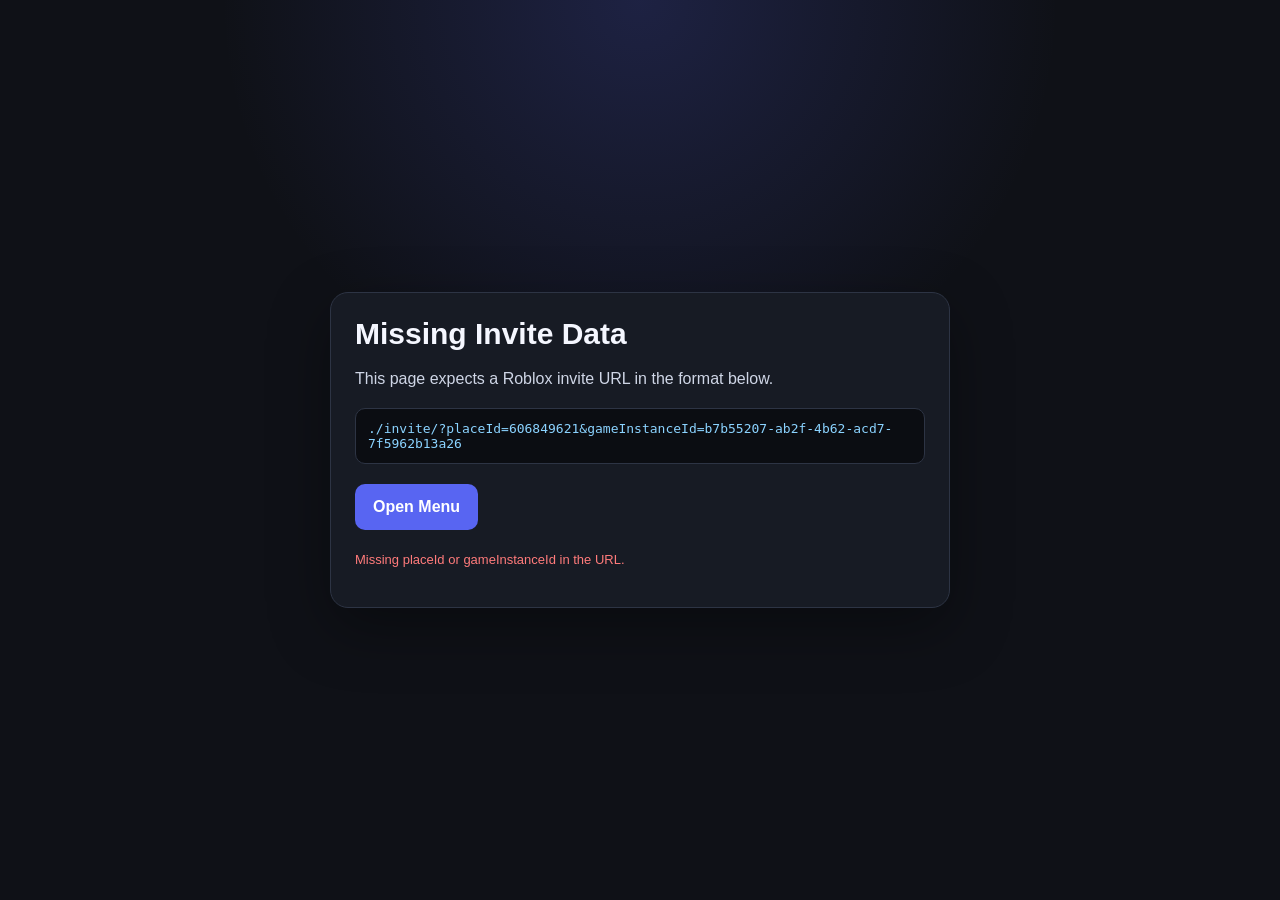
==== invite/index.html @ 91a08bdd "Initial GitHub Pages joiner site" ====
<!DOCTYPE html>
<html lang="en">
<head>
  <meta charset="utf-8" />
  <meta name="viewport" content="width=device-width, initial-scale=1" />
  <title>Join Roblox Server</title>
  <link rel="stylesheet" href="../styles.css" />
</head>
<body data-page="invite">
  <main class="page">
    <section class="card">
      <div id="ready-state">
        <h1>Join Server</h1>
        <p>Tap the button below to open the Roblox app for this exact server on desktop or mobile. If Roblox does not launch, use the fallback web button.</p>
        <div class="buttons">
          <button class="button" id="open-app">Open Roblox App</button>
          <button class="button secondary" id="copy-job">Copy Job ID</button>
          <a class="button secondary" id="open-web" href="#">Open Roblox Web Page</a>
          <a class="button secondary" href="../menu/">Open Menu</a>
        </div>
        <p><strong>Place ID</strong></p>
        <code id="place-id"></code>
        <p><strong>Server Job ID</strong></p>
        <code id="job-id"></code>
      </div>

      <div id="missing-state" hidden>
        <h1>Missing Invite Data</h1>
        <p>This page expects a Roblox invite URL in the format below.</p>
        <code>./invite/?placeId=606849621&amp;gameInstanceId=b7b55207-ab2f-4b62-acd7-7f5962b13a26</code>
        <div class="buttons">
          <a class="button" href="../menu/">Open Menu</a>
        </div>
      </div>

      <p class="small status" id="status">Preparing invite…</p>
    </section>
  </main>
  <script src="../app.js"></script>
</body>
</html>
---- styles.css ----
:root {
  color-scheme: dark;
  --bg: #0f1117;
  --panel: #171b24;
  --panel-2: #10141c;
  --border: #2d3444;
  --text: #f5f7ff;
  --muted: #cfd6e6;
  --subtle: #98a2b3;
  --accent: #5865f2;
  --accent-2: #7c88ff;
  --code: #8bd3ff;
  --danger: #ff7b7b;
  --ok: #78f0a6;
}

* { box-sizing: border-box; }

body {
  margin: 0;
  font-family: Arial, sans-serif;
  background:
    radial-gradient(circle at top, rgba(88, 101, 242, 0.2), transparent 38%),
    var(--bg);
  color: var(--text);
  min-height: 100vh;
}

.page {
  min-height: 100vh;
  display: flex;
  align-items: center;
  justify-content: center;
  padding: 24px;
}

.card {
  width: 100%;
  max-width: 620px;
  background: var(--panel);
  border: 1px solid var(--border);
  border-radius: 18px;
  padding: 24px;
  box-shadow: 0 20px 60px rgba(0,0,0,.35);
}

h1 {
  margin: 0 0 10px;
  font-size: 30px;
}

p {
  line-height: 1.55;
  color: var(--muted);
}

.small { font-size: 13px; color: var(--subtle); }

.buttons {
  display: flex;
  flex-wrap: wrap;
  gap: 12px;
  margin: 20px 0;
}

.button,
button.button {
  appearance: none;
  border: none;
  border-radius: 10px;
  background: var(--accent);
  color: white;
  text-decoration: none;
  font-size: 16px;
  font-weight: 700;
  padding: 14px 18px;
  cursor: pointer;
  transition: transform .12s ease, opacity .12s ease, background .12s ease;
}

.button:hover,
button.button:hover { transform: translateY(-1px); }

.button.secondary,
button.button.secondary { background: var(--border); }

.button:disabled,
button.button:disabled {
  opacity: .65;
  cursor: not-allowed;
  transform: none;
}

.stack {
  display: grid;
  gap: 14px;
  margin: 18px 0;
}

.field {
  display: grid;
  gap: 8px;
}

.field label {
  font-size: 14px;
  color: var(--text);
  font-weight: 700;
}

.field input,
.field textarea {
  width: 100%;
  border: 1px solid var(--border);
  background: var(--panel-2);
  color: var(--text);
  border-radius: 12px;
  padding: 13px 14px;
  font-size: 15px;
  outline: none;
}

.field input:focus,
.field textarea:focus {
  border-color: var(--accent-2);
  box-shadow: 0 0 0 3px rgba(88, 101, 242, .18);
}

code, .code-block {
  display: block;
  background: #0b0d12;
  border: 1px solid var(--border);
  padding: 12px;
  border-radius: 10px;
  overflow-wrap: anywhere;
  color: var(--code);
}

.status {
  margin-top: 12px;
  color: var(--subtle);
}

.status.error { color: var(--danger); }
.status.ok { color: var(--ok); }

.divider {
  height: 1px;
  background: var(--border);
  margin: 18px 0;
}

.inline-link {
  color: #b9c4ff;
  text-decoration: none;
}

.inline-link:hover { text-decoration: underline; }
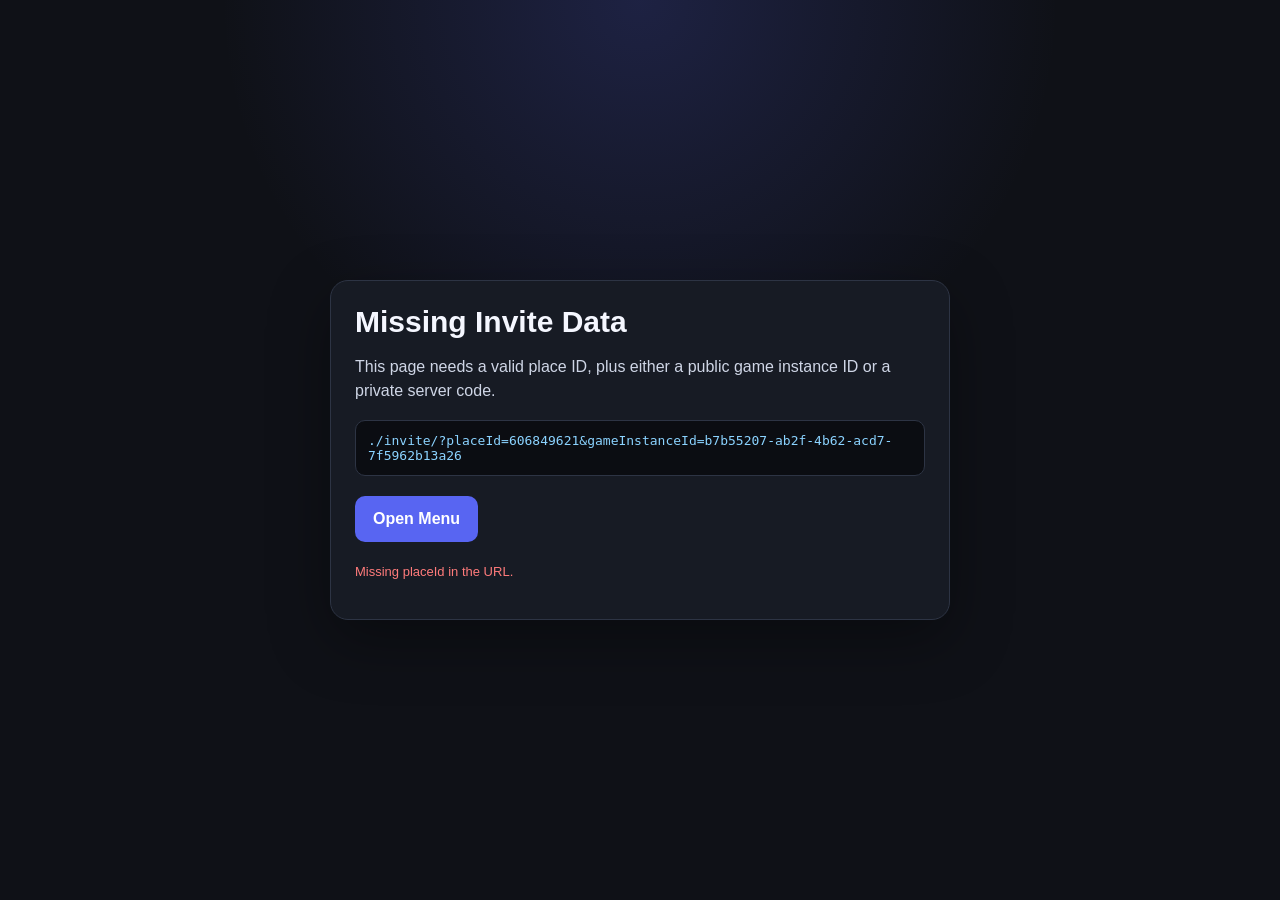
==== commit 8e985f6e: "Add public/private join menu and place-only support" ====
--- a/invite/index.html
+++ b/invite/index.html
@@ -11,7 +11,7 @@
     <section class="card">
       <div id="ready-state">
         <h1>Join Server</h1>
-        <p>Tap the button below to open the Roblox app for this exact server on desktop or mobile. If Roblox does not launch, use the fallback web button.</p>
+        <p id="invite-description">Tap the button below to open the Roblox app for this exact server on desktop or mobile. If Roblox does not launch, use the fallback web button.</p>
         <div class="buttons">
           <button class="button" id="open-app">Open Roblox App</button>
           <button class="button secondary" id="copy-job">Copy Job ID</button>
@@ -20,13 +20,13 @@
         </div>
         <p><strong>Place ID</strong></p>
         <code id="place-id"></code>
-        <p><strong>Server Job ID</strong></p>
+        <p><strong id="job-label">Server Job ID</strong></p>
         <code id="job-id"></code>
       </div>
 
       <div id="missing-state" hidden>
         <h1>Missing Invite Data</h1>
-        <p>This page expects a Roblox invite URL in the format below.</p>
+        <p>This page needs a valid place ID, plus either a public game instance ID or a private server code.</p>
         <code>./invite/?placeId=606849621&amp;gameInstanceId=b7b55207-ab2f-4b62-acd7-7f5962b13a26</code>
         <div class="buttons">
           <a class="button" href="../menu/">Open Menu</a>
--- a/styles.css
+++ b/styles.css
@@ -97,6 +97,46 @@
   margin: 18px 0;
 }
 
+.toggle-row {
+  display: grid;
+  grid-template-columns: repeat(2, minmax(0, 1fr));
+  gap: 10px;
+  margin: 18px 0 8px;
+}
+
+.toggle-option {
+  position: relative;
+}
+
+.toggle-option input {
+  position: absolute;
+  opacity: 0;
+  pointer-events: none;
+}
+
+.toggle-option span {
+  display: block;
+  border: 1px solid var(--border);
+  background: var(--panel-2);
+  color: var(--muted);
+  border-radius: 12px;
+  padding: 13px 14px;
+  text-align: center;
+  font-weight: 700;
+  cursor: pointer;
+}
+
+.toggle-option input:checked + span {
+  background: rgba(88, 101, 242, .18);
+  border-color: var(--accent-2);
+  color: var(--text);
+  box-shadow: 0 0 0 3px rgba(88, 101, 242, .14);
+}
+
+.hidden {
+  display: none !important;
+}
+
 .field {
   display: grid;
   gap: 8px;
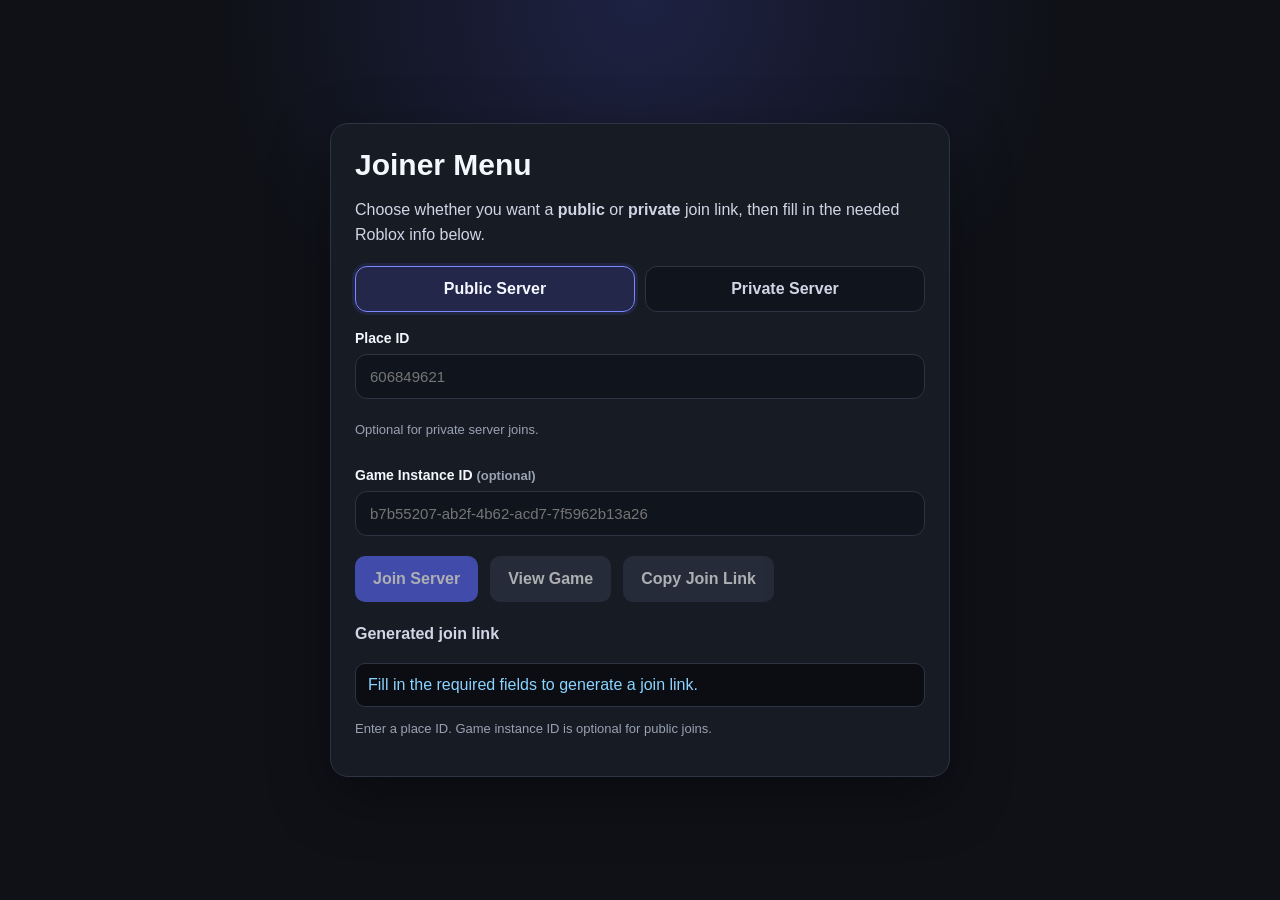
==== commit 6a142265: "Relax private join requirements and add view game action" ====
--- a/invite/index.html
+++ b/invite/index.html
@@ -24,15 +24,6 @@
         <code id="job-id"></code>
       </div>
 
-      <div id="missing-state" hidden>
-        <h1>Missing Invite Data</h1>
-        <p>This page needs a valid place ID, plus either a public game instance ID or a private server code.</p>
-        <code>./invite/?placeId=606849621&amp;gameInstanceId=b7b55207-ab2f-4b62-acd7-7f5962b13a26</code>
-        <div class="buttons">
-          <a class="button" href="../menu/">Open Menu</a>
-        </div>
-      </div>
-
       <p class="small status" id="status">Preparing invite…</p>
     </section>
   </main>
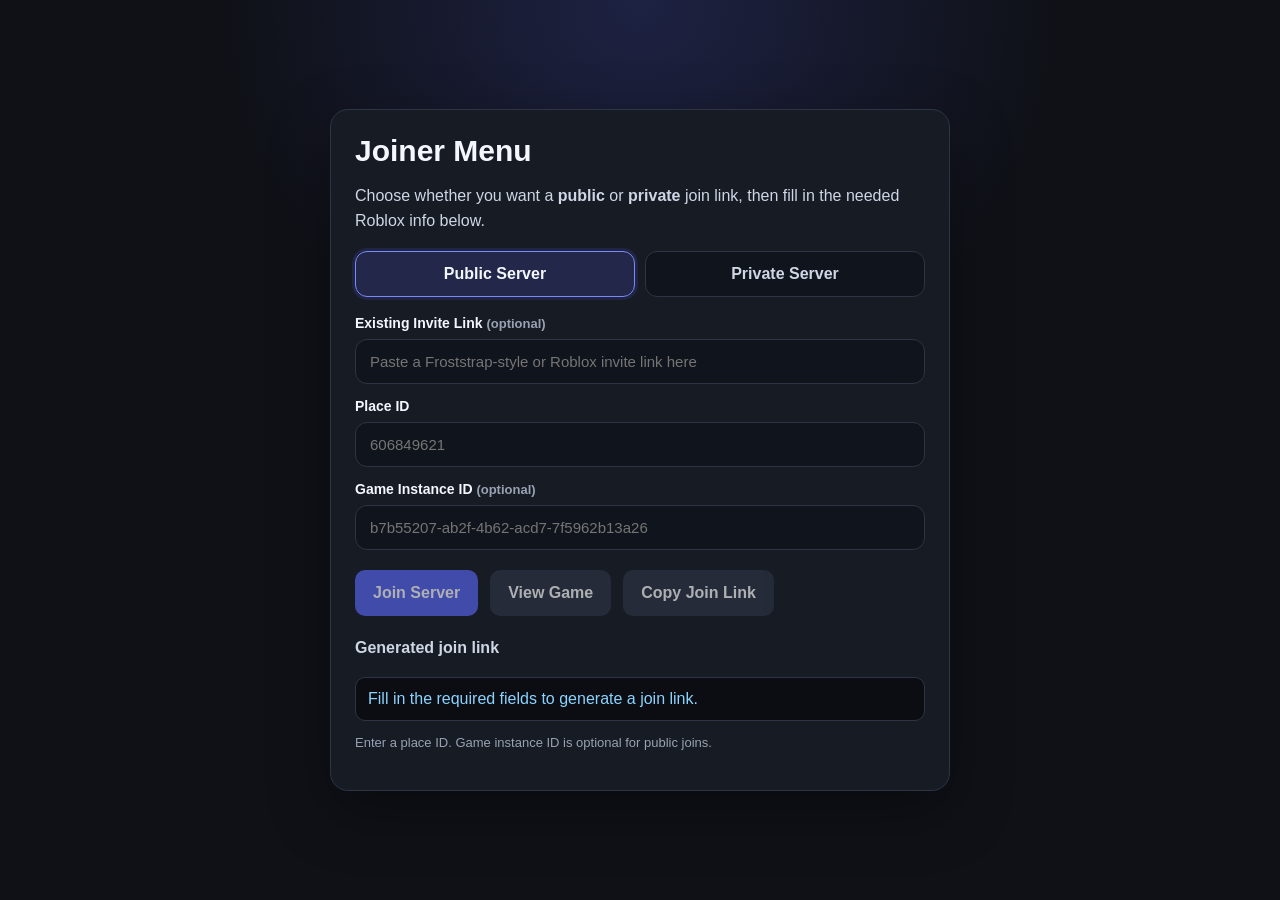
==== commit 012480aa: "Refine invite UI and accept pasted external invite links" ====
--- a/invite/index.html
+++ b/invite/index.html
@@ -14,11 +14,10 @@
         <p id="invite-description">Tap the button below to open the Roblox app for this exact server on desktop or mobile. If Roblox does not launch, use the fallback web button.</p>
         <div class="buttons">
           <button class="button" id="open-app">Open Roblox App</button>
-          <button class="button secondary" id="copy-job">Copy Job ID</button>
           <a class="button secondary" id="open-web" href="#">Open Roblox Web Page</a>
           <a class="button secondary" href="../menu/">Open Menu</a>
         </div>
-        <p><strong>Place ID</strong></p>
+        <p><strong id="place-label">Place ID</strong></p>
         <code id="place-id"></code>
         <p><strong id="job-label">Server Job ID</strong></p>
         <code id="job-id"></code>
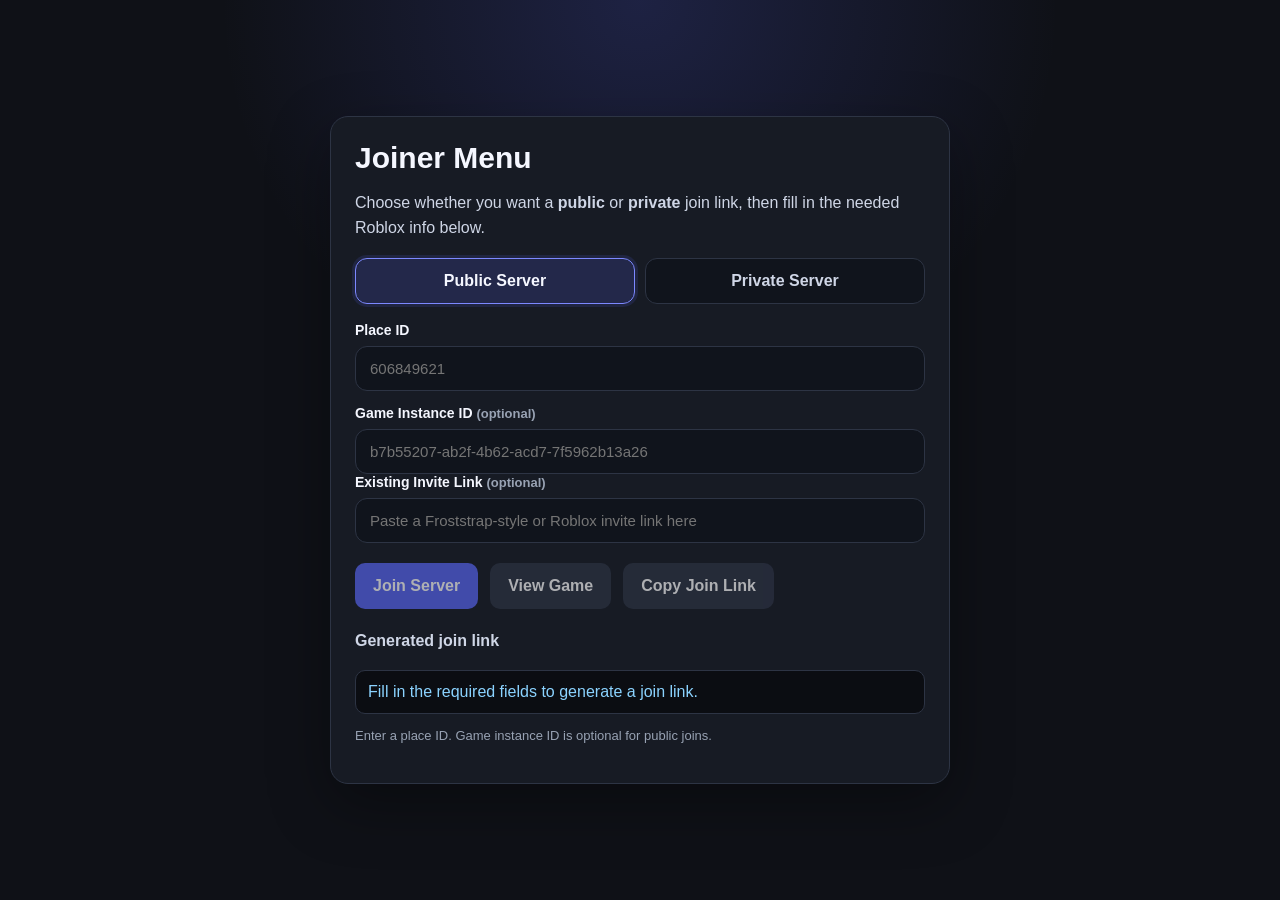
==== commit a7796ea2: "Tighten final public/private invite UX" ====
--- a/invite/index.html
+++ b/invite/index.html
@@ -17,8 +17,10 @@
           <a class="button secondary" id="open-web" href="#">Open Roblox Web Page</a>
           <a class="button secondary" href="../menu/">Open Menu</a>
         </div>
-        <p><strong id="place-label">Place ID</strong></p>
-        <code id="place-id"></code>
+        <div id="place-block">
+          <p><strong id="place-label">Place ID</strong></p>
+          <code id="place-id"></code>
+        </div>
         <p><strong id="job-label">Server Job ID</strong></p>
         <code id="job-id"></code>
       </div>
